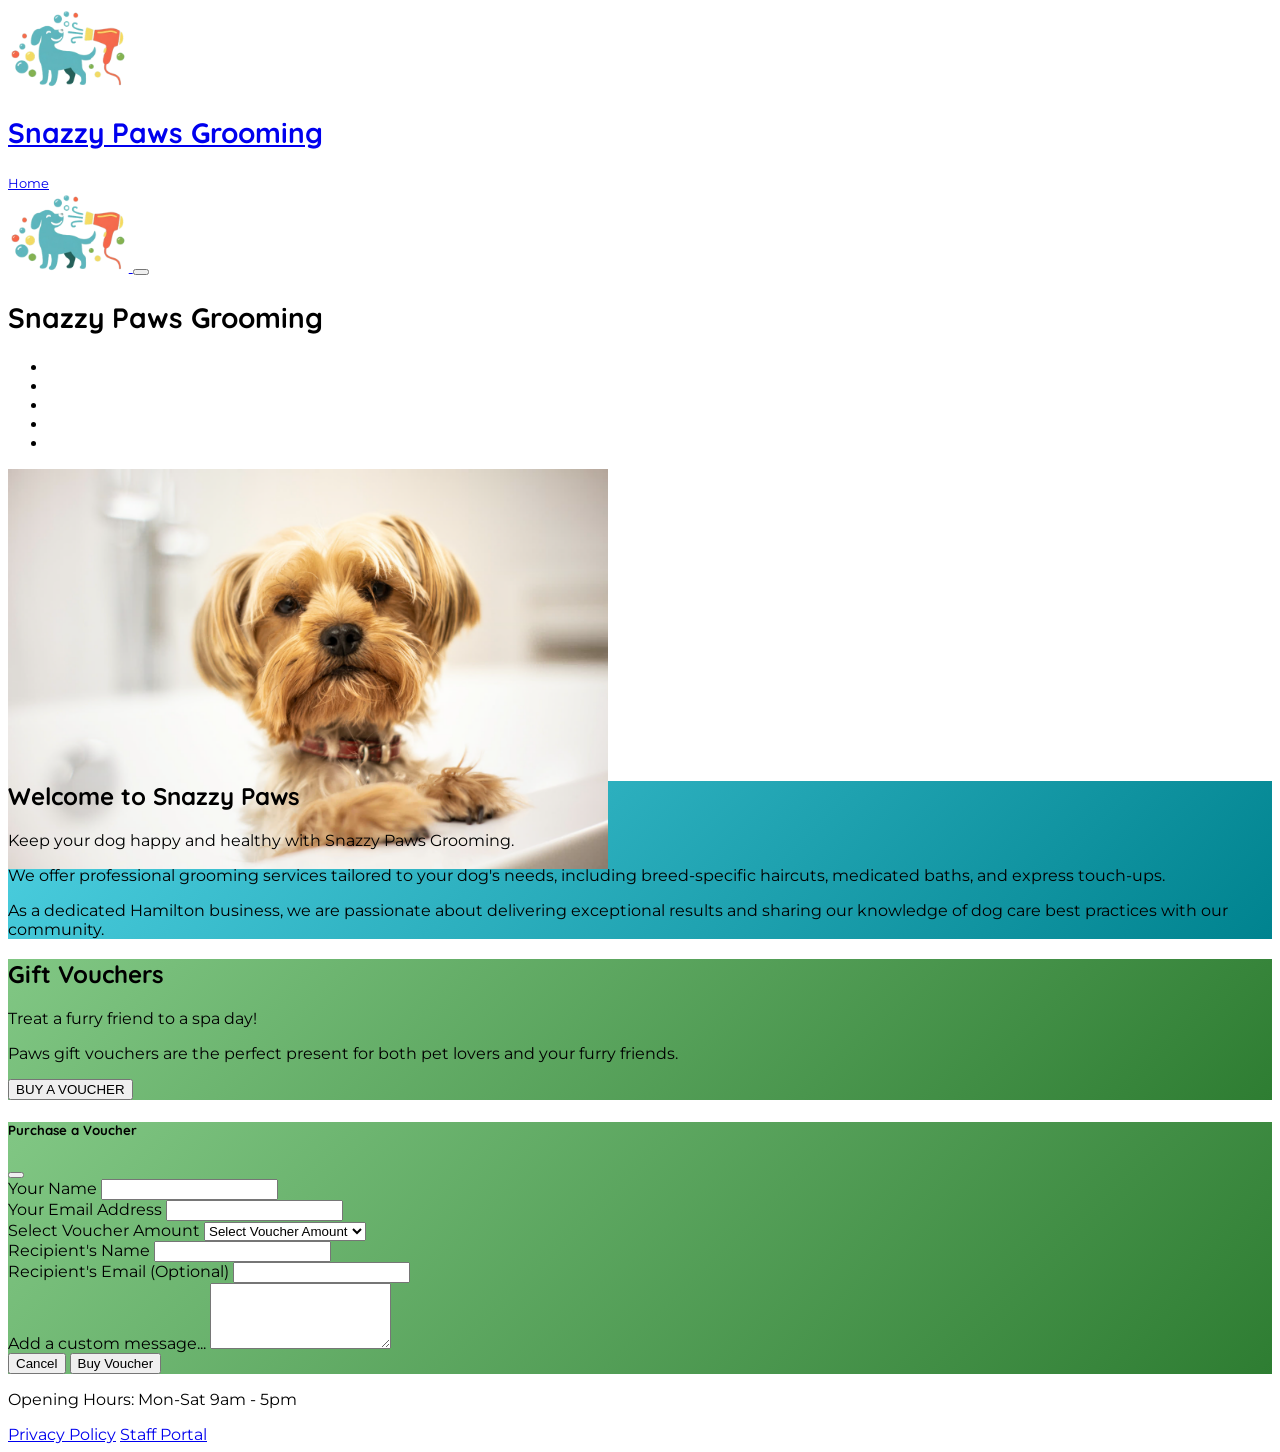
==== index.html @ 6642f61b "Add files via upload" ====
<!DOCTYPE html>
<html lang="en">

<head>
    <script async src="https://www.googletagmanager.com/gtag/js?id=G-SAMPLE1234"></script>
    <script>
      window.dataLayer = window.dataLayer || [];
      function gtag(){dataLayer.push(arguments);}
      gtag('js', new Date());
      gtag('config', 'G-SAMPLE1234');
    </script>
    
    <meta charset="UTF-8">
    <meta name="viewport" content="width=device-width, initial-scale=1.0">

    <title>Snazzy Paws</title>

    <link rel="stylesheet" href="node_modules/bootstrap/dist/css/bootstrap.min.css">

    <link rel="preconnect" href="https://fonts.googleapis.com">
    <link rel="preconnect" href="https://fonts.gstatic.com" crossorigin>
    <link
        href="https://fonts.googleapis.com/css2?family=Montserrat:wght@400;700&family=Quicksand:wght@400;600;700&display=swap"
        rel="stylesheet">

    <link rel="stylesheet" href="css/styles.css">
</head>

<body>

    <header class="bg-primary shadow-sm sticky-top">
        <nav class="navbar navbar-expand-md navbar-dark py-2 py-md-3">
            <div class="container-fluid px-3 align-items-center">

                <a class="navbar-brand d-flex align-items-center me-0 d-md-none" href="#" style="max-width: 80%;">
                    <img src="images/snazzy-paws-logo.png" alt="Snazzy Paws Logo" class="logo-fluid me-2">
                    <div class="d-flex flex-column" style="min-width: 0;">
                        <h1 class="m-0 fs-fluid-title text-white lh-sm text-truncate">Snazzy Paws Grooming</h1>
                        <span class="text-uppercase fw-bold text-white mt-1" style="font-size: 0.8rem;">Home</span>
                    </div>
                </a>

                <a class="navbar-brand d-none d-md-flex align-items-center me-4 p-0" href="#">
                    <img src="images/snazzy-paws-logo.png" alt="Snazzy Paws Logo" class="logo-fluid">
                </a>

                <button class="navbar-toggler border-0 px-1 shadow-none ms-auto" type="button" data-bs-toggle="collapse"
                    data-bs-target="#navbarContent" aria-controls="navbarContent" aria-expanded="false"
                    aria-label="Toggle navigation">
                    <span class="navbar-toggler-icon"></span>
                </button>

                <div class="collapse navbar-collapse flex-column align-items-stretch" id="navbarContent">

                    <h1 class="d-none d-md-block m-0 mb-2 fs-fluid-title text-white text-center">Snazzy Paws Grooming
                    </h1>

                    <ul class="navbar-nav nav-fill w-100 snazzy-nav gap-2 gap-md-0 mt-3 mt-md-0 text-center">
                        <li class="nav-item">
                            <a class="nav-link active fw-semibold" href="index.html">Home</a>
                        </li>
                        <li class="nav-item">
                            <a class="nav-link fw-semibold" href="services.html">Services</a>
                        </li>
                        <li class="nav-item">
                            <a class="nav-link fw-semibold" href="gallery.html">Gallery</a>
                        </li>
                        <li class="nav-item">
                            <a class="nav-link fw-semibold" href="booking.html">Booking</a>
                        </li>
                        <li class="nav-item">
                            <a class="nav-link fw-semibold" href="contact.html">Contact</a>
                        </li>
                    </ul>
                </div>

            </div>
        </nav>
    </header>

    <main>
        <section class="container-xxl pb-2 px-5 mt-3">
            <img src="images/hero-image.avif" alt="Hero Image" class="w-100 rounded-4 shadow-lg object-fit-cover"
                style="max-height: 400px;">
        </section>

        <div class="container-fluid position-relative z-2 px-5" style="margin-top: -7rem;">
            <div class="row row-cols-1 row-cols-md-2 g-4 mb-3">

                <div class="col">
                    <div class="card h-100 shadow rounded-4 border-0 p-4 card-1 text-dark">
                        <div class="card-body">
                            <h2 class="card-title fw-bold">Welcome to Snazzy Paws</h2>
                            <p class="card-text mt-3 bs-body-font-family">Keep your dog happy and healthy with Snazzy
                                Paws Grooming.</p>
                            <p class="card-text bs-body-font-family"> We offer professional grooming services tailored
                                to your dog's needs, including breed-specific haircuts, medicated baths, and express
                                touch-ups.</p>
                            <p class="card-text bs-body-font-family"> As a dedicated Hamilton business, we are
                                passionate about delivering exceptional results and sharing our knowledge of dog care
                                best practices with our community.</p>

                        </div>
                    </div>
                </div>

                <div class="col">
                    <div class="card h-100 shadow rounded-4 border-0 p-4 card-2 text-dark">
                        <div class="card-body d-flex flex-column">
                            <h2 class="card-title fw-bold">Gift Vouchers</h2>
                            <p class="card-text mt-3">Treat a furry friend to a spa day!</p>
                            <p class="card-text">Paws gift vouchers are the perfect present for both pet lovers and your
                                furry friends.</p>

                            <button type="button" class="btn btn-dark mt-4 align-self-start rounded-4"
                                data-bs-toggle="modal" data-bs-target="#voucherModal">
                                BUY A VOUCHER
                            </button>
                        </div>
                    </div>
                </div>

            </div>
        </div>
    </main>

<div class="modal fade" id="voucherModal" tabindex="-1" aria-labelledby="voucherModalLabel" aria-hidden="true">
        <div class="modal-dialog modal-dialog-centered modal-fullscreen-md-down modal-lg">
            <div class="modal-content border-0 shadow card-2">

                <form action="#voucher-success" method="GET" class="d-flex flex-column h-100">
                    
                    <div class="modal-header border-0 pb-0">
                        <h5 class="modal-title fw-bold fs-3 text-dark" id="voucherModalLabel">Purchase a Voucher</h5>
                        <button type="button" class="btn-close" data-bs-dismiss="modal" aria-label="Close"></button>
                    </div>

                    <div class="modal-body text-dark">
                        <div class="row g-3">
                            <div class="col-12">
                                <label for="buyer-name" class="form-label fw-semibold">Your Name</label>
                                <input id="buyer-name" name="buyer-name" type="text" class="form-control bg-white border-0 text-dark p-3 shadow-sm" required>
                            </div>

                            <div class="col-12">
                                <label for="email" class="form-label fw-semibold">Your Email Address</label>
                                <input id="email" type="email" name="email" class="form-control bg-white border-0 text-dark p-3 shadow-sm" required>
                            </div>

                            <div class="col-12">
                                <label for="amount" class="form-label fw-semibold">Select Voucher Amount</label>
                                <select id="amount" name="amount" class="form-select bg-white border-0 text-dark p-3 shadow-sm" required>
                                    <option value="" disabled selected>Select Voucher Amount</option>
                                    <option value="50">$50</option>
                                    <option value="100">$100</option>
                                    <option value="150">$150</option>
                                </select>
                            </div>

                            <div class="col-12">
                                <label for="recipient" class="form-label fw-semibold">Recipient's Name</label>
                                <input id="recipient" type="text" name="recipient" class="form-control bg-white border-0 text-dark p-3 shadow-sm" required>
                            </div>

                            <div class="col-12">
                                <label for="recipient-email" class="form-label fw-semibold">Recipient's Email (Optional)</label>
                                <input id="recipient-email" type="email" name="recipient-email" class="form-control bg-white border-0 text-dark p-3 shadow-sm">
                            </div>

                            <div class="col-12">
                                <label for="message" class="form-label fw-semibold">Add a custom message...</label>
                                <textarea id="message" name="message" rows="4" class="form-control bg-white border-0 text-dark p-3 shadow-sm"></textarea>
                            </div>
                        </div>
                    </div>

                    <div class="modal-footer border-0 pt-0">
                        <button type="button" class="btn btn-dark" data-bs-dismiss="modal">Cancel</button>
                        <button type="submit" class="btn btn-primary">Buy Voucher</button>
                    </div>

                </form>

            </div>
        </div>
    </div>

    <footer class="bg-primary py-4 shadow-sm d-flex flex-column align-items-center justify-content-center">
        <section class="m-0 text-white text-center">
            <p class="fw-semibold m-0">Opening Hours: Mon-Sat 9am - 5pm</p>
            <div class="mt-2">
                <a href="privacy.html" class="text-white text-decoration-none me-3 small">Privacy Policy</a>
                <a href="roster.html" class="text-white text-decoration-none small">Staff Portal</a>
            </div>
        </section>
    </footer>
    <script src="node_modules/bootstrap/dist/js/bootstrap.bundle.min.js"></script>
</body>

</html>
---- css/styles.css ----
:root {
  --bs-primary: #136F63; 
  --bs-primary-rgb: 19, 111, 99;
  --bs-body-bg: #0f172a; 
  --bs-body-color: #ffffff; 
}
body { font-family: 'Montserrat', sans-serif; }

h1, h2, h3, h4, h5, h6, .h1, .h2, .h3, .h4, .h5, .h6 {
    font-family: 'Quicksand', sans-serif;
    font-weight: 700; 
}

.snazzy-nav .nav-link { color: #ffffff; }
.snazzy-nav .nav-link:hover, .snazzy-nav .nav-link.active {
    color: #ffffff;
    text-decoration: underline;
}

/* Card Gradient Backgrounds */
.card-1 { background: linear-gradient(135deg, #4DD0E1 0%, #00838F 100%); }
.card-2 { background: linear-gradient(135deg, #81C784 0%, #2E7D32 100%); }
.card-3 { background: linear-gradient(135deg, #FFF176 0%, #FF8F00 100%); }

/* Responsive Titles and Logo */
.card-title { font-size: clamp(1.1rem, 2vw, 1.5rem) !important; }
.fs-fluid-title { font-size: clamp(1.1rem, 4.5vw, 1.75rem) !important; }
.logo-fluid { max-height: clamp(50px, 8vw, 80px); width: auto; object-fit: contain; }

/* Layout centering container */
.card-wrapper {
    max-width: 1200px;
    margin: 0 auto;
}

/* Modal and Text Styling */
.modal-content { color: #000; }

/* Table styling matching the original site's transparency effect */
.table {
    --bs-table-bg: rgba(255, 255, 255, 0.4); 
    --bs-table-color: #000000;
    
    border-collapse: separate; 
    border-spacing: 0;
    border-radius: 12px;
    overflow: hidden;
    margin-top: 15px;
    margin-bottom: 25px;
}

.table th, .table td {
    padding: 14px 20px;
    border-bottom: 1px solid rgba(0, 0, 0, 0.1);
    vertical-align: top;
}

.table tr:last-child td {
    border-bottom: none;
}

.table th {
    background-color: rgba(0, 0, 0, 0.05);
}

/* Fix for background clipping on scrolling full-screen modals */
.modal-fullscreen .modal-content {
    height: auto !important;
    min-height: 100%;
}

/* Custom Dog Paw Bullets */
.custom-paws-list li {
    position: relative;
    padding-left: 28px;
    margin-bottom: 15px;
    font-size: 1.1rem;
    line-height: 1.6;
}

.custom-paws-list li::before {
    content: "🐾";
    position: absolute;
    left: 0;
    top: 2px;
    font-size: 0.9rem;
}

/* Gallery Hover Effect */
.grid-item {
    background-color: var(--bs-primary);
    cursor: pointer;
}

.gallery-img {
    transition: transform 0.4s ease, opacity 0.4s ease;
}

.grid-item:hover .gallery-img {
    transform: scale(1.1);
    opacity: 0.8;
}

/* Form Checkbox Override */
.form-check-input {
    background-color: #ffffff !important;
    border-color: #ced4da !important;
}

.form-check-input:checked {
    background-color: var(--bs-primary) !important;
    border-color: var(--bs-primary) !important;
}
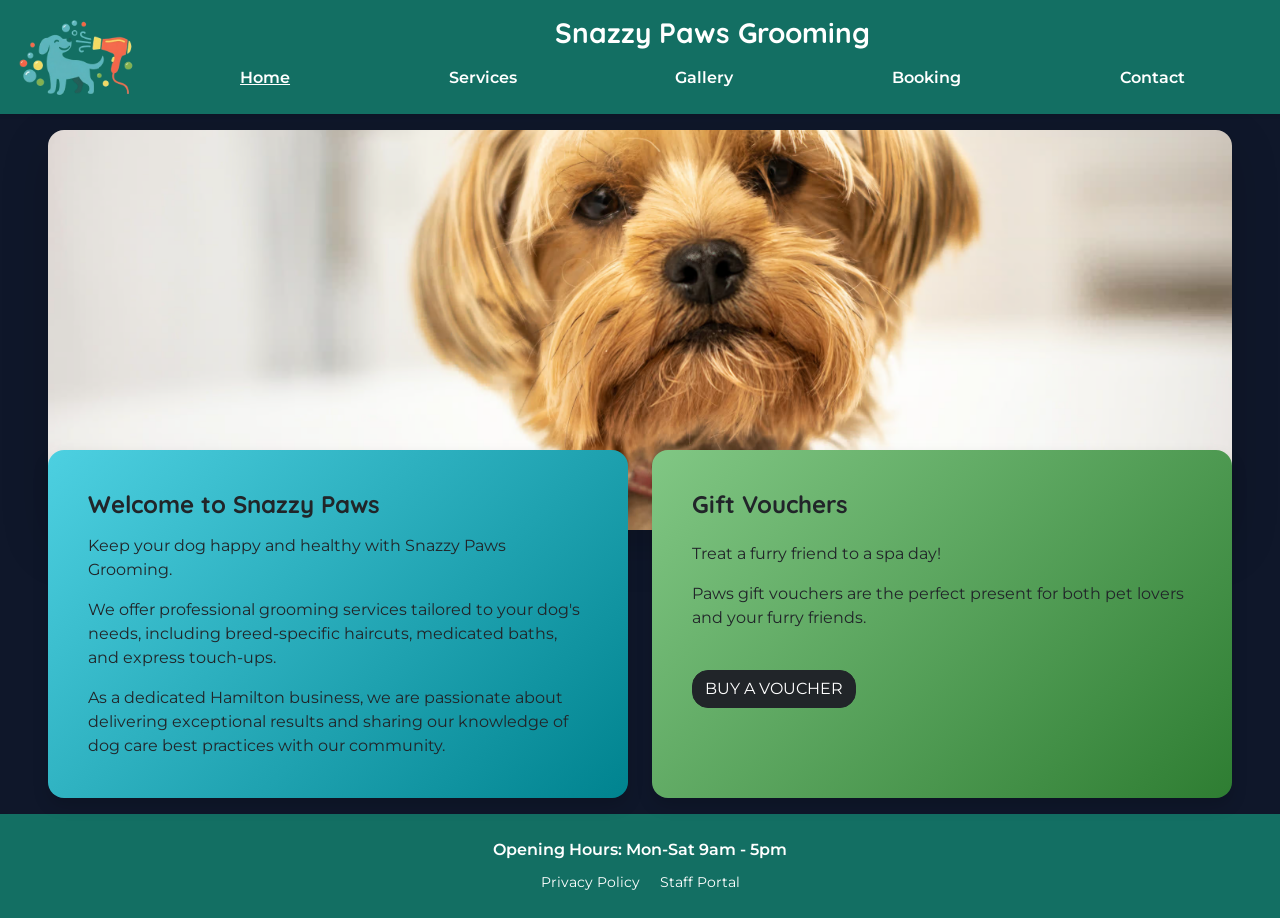
==== commit 3f71f8c3: "Add files via upload" ====
--- a/index.html
+++ b/index.html
@@ -4,19 +4,19 @@
 <head>
     <script async src="https://www.googletagmanager.com/gtag/js?id=G-SAMPLE1234"></script>
     <script>
-      window.dataLayer = window.dataLayer || [];
-      function gtag(){dataLayer.push(arguments);}
-      gtag('js', new Date());
-      gtag('config', 'G-SAMPLE1234');
+        window.dataLayer = window.dataLayer || [];
+        function gtag() { dataLayer.push(arguments); }
+        gtag('js', new Date());
+        gtag('config', 'G-SAMPLE1234');
     </script>
-    
+
     <meta charset="UTF-8">
     <meta name="viewport" content="width=device-width, initial-scale=1.0">
 
     <title>Snazzy Paws</title>
 
-    <link rel="stylesheet" href="node_modules/bootstrap/dist/css/bootstrap.min.css">
-
+    <link href="https://cdn.jsdelivr.net/npm/bootstrap@5.3.2/dist/css/bootstrap.min.css" rel="stylesheet"
+        integrity="sha384-T3c6CoIi6uLrA9TneNEoa7RxnatzjcDSCmG1MXxSR1GAsXEV/Dwwykc2MPK8M2HN" crossorigin="anonymous">
     <link rel="preconnect" href="https://fonts.googleapis.com">
     <link rel="preconnect" href="https://fonts.gstatic.com" crossorigin>
     <link
@@ -124,12 +124,12 @@
         </div>
     </main>
 
-<div class="modal fade" id="voucherModal" tabindex="-1" aria-labelledby="voucherModalLabel" aria-hidden="true">
+    <div class="modal fade" id="voucherModal" tabindex="-1" aria-labelledby="voucherModalLabel" aria-hidden="true">
         <div class="modal-dialog modal-dialog-centered modal-fullscreen-md-down modal-lg">
             <div class="modal-content border-0 shadow card-2">
 
                 <form action="#voucher-success" method="GET" class="d-flex flex-column h-100">
-                    
+
                     <div class="modal-header border-0 pb-0">
                         <h5 class="modal-title fw-bold fs-3 text-dark" id="voucherModalLabel">Purchase a Voucher</h5>
                         <button type="button" class="btn-close" data-bs-dismiss="modal" aria-label="Close"></button>
@@ -139,17 +139,20 @@
                         <div class="row g-3">
                             <div class="col-12">
                                 <label for="buyer-name" class="form-label fw-semibold">Your Name</label>
-                                <input id="buyer-name" name="buyer-name" type="text" class="form-control bg-white border-0 text-dark p-3 shadow-sm" required>
+                                <input id="buyer-name" name="buyer-name" type="text"
+                                    class="form-control bg-white border-0 text-dark p-3 shadow-sm" required>
                             </div>
 
                             <div class="col-12">
                                 <label for="email" class="form-label fw-semibold">Your Email Address</label>
-                                <input id="email" type="email" name="email" class="form-control bg-white border-0 text-dark p-3 shadow-sm" required>
+                                <input id="email" type="email" name="email"
+                                    class="form-control bg-white border-0 text-dark p-3 shadow-sm" required>
                             </div>
 
                             <div class="col-12">
                                 <label for="amount" class="form-label fw-semibold">Select Voucher Amount</label>
-                                <select id="amount" name="amount" class="form-select bg-white border-0 text-dark p-3 shadow-sm" required>
+                                <select id="amount" name="amount"
+                                    class="form-select bg-white border-0 text-dark p-3 shadow-sm" required>
                                     <option value="" disabled selected>Select Voucher Amount</option>
                                     <option value="50">$50</option>
                                     <option value="100">$100</option>
@@ -159,17 +162,21 @@
 
                             <div class="col-12">
                                 <label for="recipient" class="form-label fw-semibold">Recipient's Name</label>
-                                <input id="recipient" type="text" name="recipient" class="form-control bg-white border-0 text-dark p-3 shadow-sm" required>
-                            </div>
-
-                            <div class="col-12">
-                                <label for="recipient-email" class="form-label fw-semibold">Recipient's Email (Optional)</label>
-                                <input id="recipient-email" type="email" name="recipient-email" class="form-control bg-white border-0 text-dark p-3 shadow-sm">
+                                <input id="recipient" type="text" name="recipient"
+                                    class="form-control bg-white border-0 text-dark p-3 shadow-sm" required>
+                            </div>
+
+                            <div class="col-12">
+                                <label for="recipient-email" class="form-label fw-semibold">Recipient's Email
+                                    (Optional)</label>
+                                <input id="recipient-email" type="email" name="recipient-email"
+                                    class="form-control bg-white border-0 text-dark p-3 shadow-sm">
                             </div>
 
                             <div class="col-12">
                                 <label for="message" class="form-label fw-semibold">Add a custom message...</label>
-                                <textarea id="message" name="message" rows="4" class="form-control bg-white border-0 text-dark p-3 shadow-sm"></textarea>
+                                <textarea id="message" name="message" rows="4"
+                                    class="form-control bg-white border-0 text-dark p-3 shadow-sm"></textarea>
                             </div>
                         </div>
                     </div>
